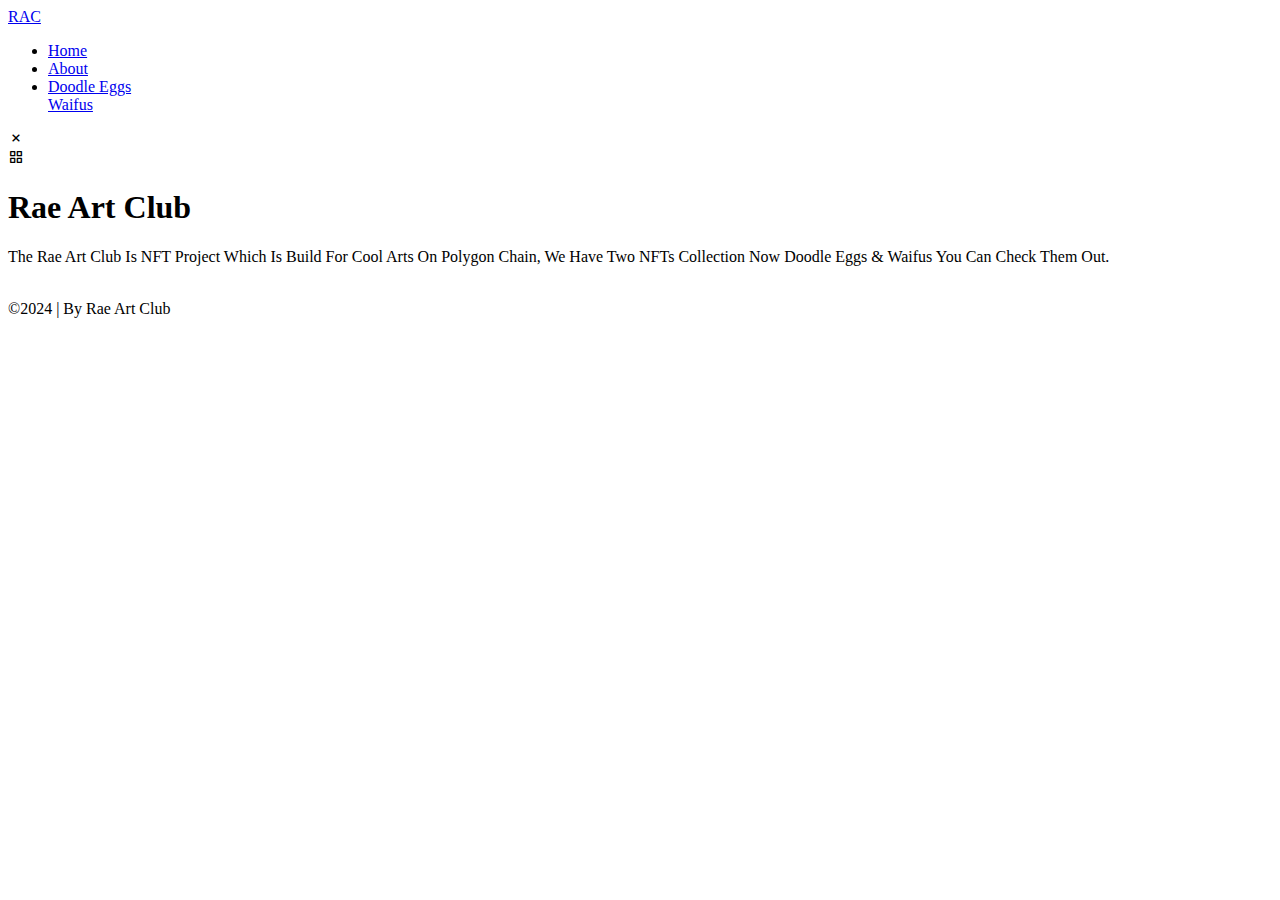
==== About.html @ ea3e76dc "Add files via upload" ====
<!DOCTYPE html>
    <html lang="en">
    <head>
        <meta charset="UTF-8">
        <meta name="viewport" content="width=device-width, initial-scale=1.0">

        <!--=============== BOXICONS ===============-->
        <link href='https://unpkg.com/boxicons@2.1.2/css/boxicons.min.css' rel='stylesheet'>

        <!--=============== CSS ===============-->
        <link rel="stylesheet" href="assets/css/styles.css">

        <title>RAC</title>
    </head>
    <body>
        <!--==================== HEADER ====================-->
        <header class="header">
            <nav class="nav container">
                <a href="/index.html" class="nav__logo">
                    RAC
                </a>

                <div class="nav__menu" id="nav-menu">
                    <ul class="nav__list">
                        <li class="nav__item">
                            <a href="/index.html" class="nav__link">Home</a>
                        </li>
                        <li class="nav__item">
                            <a href="/About.html" class="nav__link">About</a>
                        </li>
                        <li class="nav__item">
                            <a href="/Eggs.html" class="nav__link">Doodle Eggs</a>
                        </li>
                            <a href="/Waifu.html" class="nav__link">Waifus</a>
                        </li>
                    </ul>

                    <div class="nav__close" id="nav-close">
                        <i class='bx bx-x'></i>
                    </div>
                </div>

                <!-- Toggle button -->
                <div class="nav__toggle" id="nav-toggle">
                    <i class='bx bx-grid-alt'></i>
                </div>
            </nav>
        </header>

        <!--==================== MAIN ====================-->
        <main class="main">
            <!--==================== HOME ====================-->
            <section class="home">
                <div class="home__container container">
                    <div class="home__data">
                        <h1 class="home__title">Rae Art Club</h1>
                        <p class="home__description">
                        The Rae Art Club Is NFT Project Which Is Build For Cool Arts On Polygon Chain, We Have Two NFTs Collection
                        Now Doodle Eggs & Waifus You Can Check Them Out.
                        </p>
                    </div>

                    <div class="home__img">
                        <img src="assets/img/ghost-img.png" alt="">
                        <div class="home__shadow"></div>
                    </div>
                </div>

                <footer class="home__footer">
                    <span>©2024</span>
                    <span>|</span>
                    <span>By Rae Art Club</span>
                </footer>
            </section>
        </main>

        <!--=============== SCROLLREVEAL ===============-->
        <script src="assets/js/scrollreveal.min.js"></script>

        <!--=============== MAIN JS ===============-->
        <script src="assets/js/main.js"></script>
    </body>
</html>
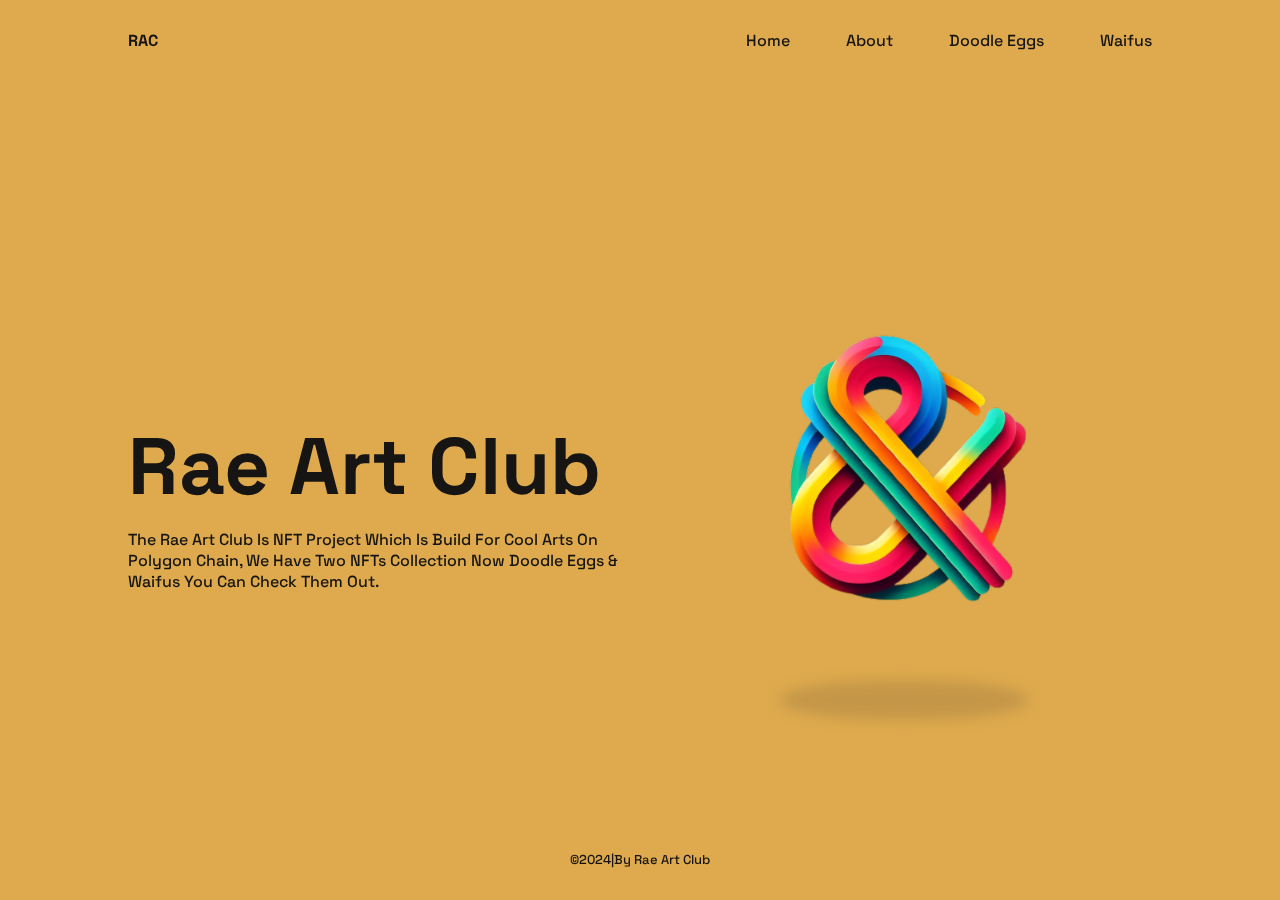
==== commit a4fc9c5f: "About.html" ====
--- a/About.html
+++ b/About.html
@@ -1,17 +1,15 @@
 <!DOCTYPE html>
     <html lang="en">
     <head>
-        <meta charset="UTF-8">
-        <meta name="viewport" content="width=device-width, initial-scale=1.0">
-
-        <!--=============== BOXICONS ===============-->
-        <link href='https://unpkg.com/boxicons@2.1.2/css/boxicons.min.css' rel='stylesheet'>
-
-        <!--=============== CSS ===============-->
-        <link rel="stylesheet" href="assets/css/styles.css">
-
-        <title>RAC</title>
-    </head>
+            <meta charset="UTF-8">
+            <meta name="viewport" content="width=device-width, initial-scale=1.0">
+            <link rel="icon" type="image/png" href="./assets/img/android-chrome-512x512.png">
+            <!--=============== BOXICONS ===============-->
+            <link href='https://unpkg.com/boxicons@2.1.2/css/boxicons.min.css' rel='stylesheet'>
+            <!--=============== CSS ===============-->
+            <link rel="stylesheet" href="assets/css/styles.css">
+            <title>RAC</title>
+        </head>
     <body>
         <!--==================== HEADER ====================-->
         <header class="header">
@@ -80,4 +78,4 @@
         <!--=============== MAIN JS ===============-->
         <script src="assets/js/main.js"></script>
     </body>
-</html>+</html>
--- a/assets/css/styles.css
+++ b/assets/css/styles.css
@@ -0,0 +1,293 @@
+/*=============== GOOGLE FONTS ===============*/
+@import url("https://fonts.googleapis.com/css2?family=Space+Grotesk:wght@400;500;700&display=swap");
+
+/*=============== VARIABLES CSS ===============*/
+:root {
+  --header-height: 3.5rem;
+
+  /*========== Colors ==========*/
+  /*Color mode HSL(hue, saturation, lightness)*/
+  --first-color: hsl(38, 69%, 59%);
+  --text-color: hsl(38, 8%, 8%);
+
+  /*========== Font and typography ==========*/
+  /*.5rem = 8px | 1rem = 16px ...*/
+  --body-font: 'Space Grotesk', sans-serif;
+  --biggest-font-size: 2.375rem;
+  --normal-font-size: .938rem;
+  --smaller-font-size: .75rem;
+}
+
+/* Responsive typography */
+@media screen and (min-width: 1024px) {
+  :root {
+    --biggest-font-size: 5rem;
+    --normal-font-size: 1rem;
+    --smaller-font-size: .813rem;
+  }
+}
+
+/*=============== BASE ===============*/
+* {
+  box-sizing: border-box;
+  padding: 0;
+  margin: 0;
+}
+
+body {
+  overflow-y: auto; /* This allows vertical scrolling if the content overflows */
+  font-family: var(--body-font);
+  font-size: var(--normal-font-size);
+  font-weight: 500;
+  color: var(--text-color);
+}
+
+ul {
+  list-style: none;
+}
+
+a {
+  text-decoration: none;
+}
+
+img {
+  max-width: 100%;
+  height: auto;
+}
+
+/*=============== REUSABLE CSS CLASSES ===============*/
+.container {
+  max-width: 1024px;
+  margin-left: 1.5rem;
+  margin-right: 1.5rem;
+}
+
+.main {
+  overflow: hidden; /* For the animations ScrollReveal */
+}
+
+/*=============== HEADER & NAV ===============*/
+.header {
+  position: fixed;
+  width: 100%;
+  background-color: transparent;
+  top: 0;
+  left: 0;
+  z-index: 100;
+}
+
+.nav {
+  height: var(--header-height);
+  display: flex;
+  justify-content: space-between;
+  align-items: center;
+}
+
+.nav__logo, 
+.nav__toggle {
+  color: var(--text-color);
+  display: inline-flex;
+}
+
+.nav__logo {
+  font-weight: 700;
+}
+
+.nav__toggle {
+  font-size: 1.25rem;
+  cursor: pointer;
+}
+
+@media screen and (max-width: 767px) {
+  .nav__menu {
+    position: fixed;
+    background-color: var(--first-color);
+    left: 0;
+    top: -100%;
+    width: 100%;
+    padding: 5rem 0 4rem;
+    border-radius: 0 0 1.5rem 1.5rem;
+    box-shadow: 0 2px 4px hsla(38, 4%, 15%, .15);
+    transition: .4s;
+  }
+}
+
+.nav__list {
+  text-align: center;
+  display: flex;
+  flex-direction: column;
+  row-gap: 2rem;
+}
+
+.nav__link {
+  color: var(--text-color);
+}
+
+.nav__close {
+  position: absolute;
+  top: 1rem;
+  right: 1.5rem;
+  font-size: 1.5rem;
+  color: var(--text-color);
+  cursor: pointer;
+}
+
+/* Show menu */
+.show-menu {
+  top: 0;
+}
+
+/*=============== HOME ===============*/
+.home {
+  background-color: var(--first-color);
+  padding: 9rem 0 2rem;
+  display: flex;
+  flex-direction: column;
+  min-height: 100vh;
+}
+
+.home__container {
+  flex: 1; /* This will make the container take up all available vertical space */
+}
+
+.home__container {
+  display: grid;
+  align-content: center;
+  row-gap: 2.5rem;
+}
+
+.home__data {
+  text-align: center;
+}
+
+.home__title {
+  font-size: var(--biggest-font-size);
+  margin: .75rem 0;
+}
+
+.home__button {
+  margin-top: 2rem;
+  display: inline-block;
+  background-color: var(--text-color);
+  color: #fff;
+  padding: .80rem 1.5rem;
+  border-radius: 3rem;
+  transition: .4s;
+}
+
+.home__button:hover {
+  box-shadow: 0 4px 12px hsla(38, 69%, 8%, .2);
+}
+
+.home__img img {
+  width: 230px;
+  animation: floaty 1.8s infinite alternate;
+}
+
+.home__img {
+  justify-self: center;
+}
+
+.home__shadow {
+  width: 130px;
+  height: 24px;
+  background-color: hsla(38, 21%, 19%, .16);
+  margin: 0 auto;
+  border-radius: 50%;
+  filter: blur(7px);
+  animation: shadow 1.8s infinite alternate;
+}
+
+.home__footer {
+  display: flex;
+  justify-content: center;
+  align-items: center;
+  font-size: var(--smaller-font-size);
+}
+
+/* Animate ghost */
+@keyframes floaty {
+  0% {
+    transform: translateY(0);
+  }
+  100% {
+    transform: translateY(15px);
+  }
+}
+
+@keyframes shadow {
+  0% {
+    transform: scale(1, 1);
+  }
+  100% {
+    transform: scale(.85, .85);
+  }
+}
+
+/*=============== BREAKPOINTS ===============*/
+/* For small devices */
+@media screen and (max-width: 320px) {
+  .home {
+    padding-top: 7rem;
+  }
+}
+
+/* For medium devices */
+@media screen and (min-width: 767px) {
+  .nav {
+    height: calc(var(--header-height) + 1.5rem);
+  }
+  .nav__toggle, 
+  .nav__close {
+    display: none;
+  }
+  .nav__list {
+    flex-direction: row;
+    column-gap: 3.5rem;
+  }
+}
+
+/* For large devices */
+@media screen and (min-width: 1024px) {
+  .home__container {
+    grid-template-columns: repeat(2, 1fr);
+    align-items: center;
+    column-gap: 2rem;
+  }
+  .home__data {
+    text-align: initial;
+  }
+  .home__img img {
+    width: 400px;
+  }
+  .home__shadow {
+    width: 250px;
+    height: 40px;
+  }
+}
+
+@media screen and (min-width: 1048px) {
+  .container {
+    margin-left: auto;
+    margin-right: auto;
+  }
+}
+
+/* For 2K resolutions (2048 x 1152, 2048 x 1536) */
+@media screen and (min-width: 2048px) {
+  body {
+    zoom: 1.7;
+  }
+
+  .home {
+    height: initial;
+    row-gap: 4rem;
+  }
+}
+
+/* For 4K resolutions (3840 x 2160, 4096 x 2160) */
+@media screen and (min-width: 3840px) {
+  body {
+    zoom: 3.1;
+  }
+}